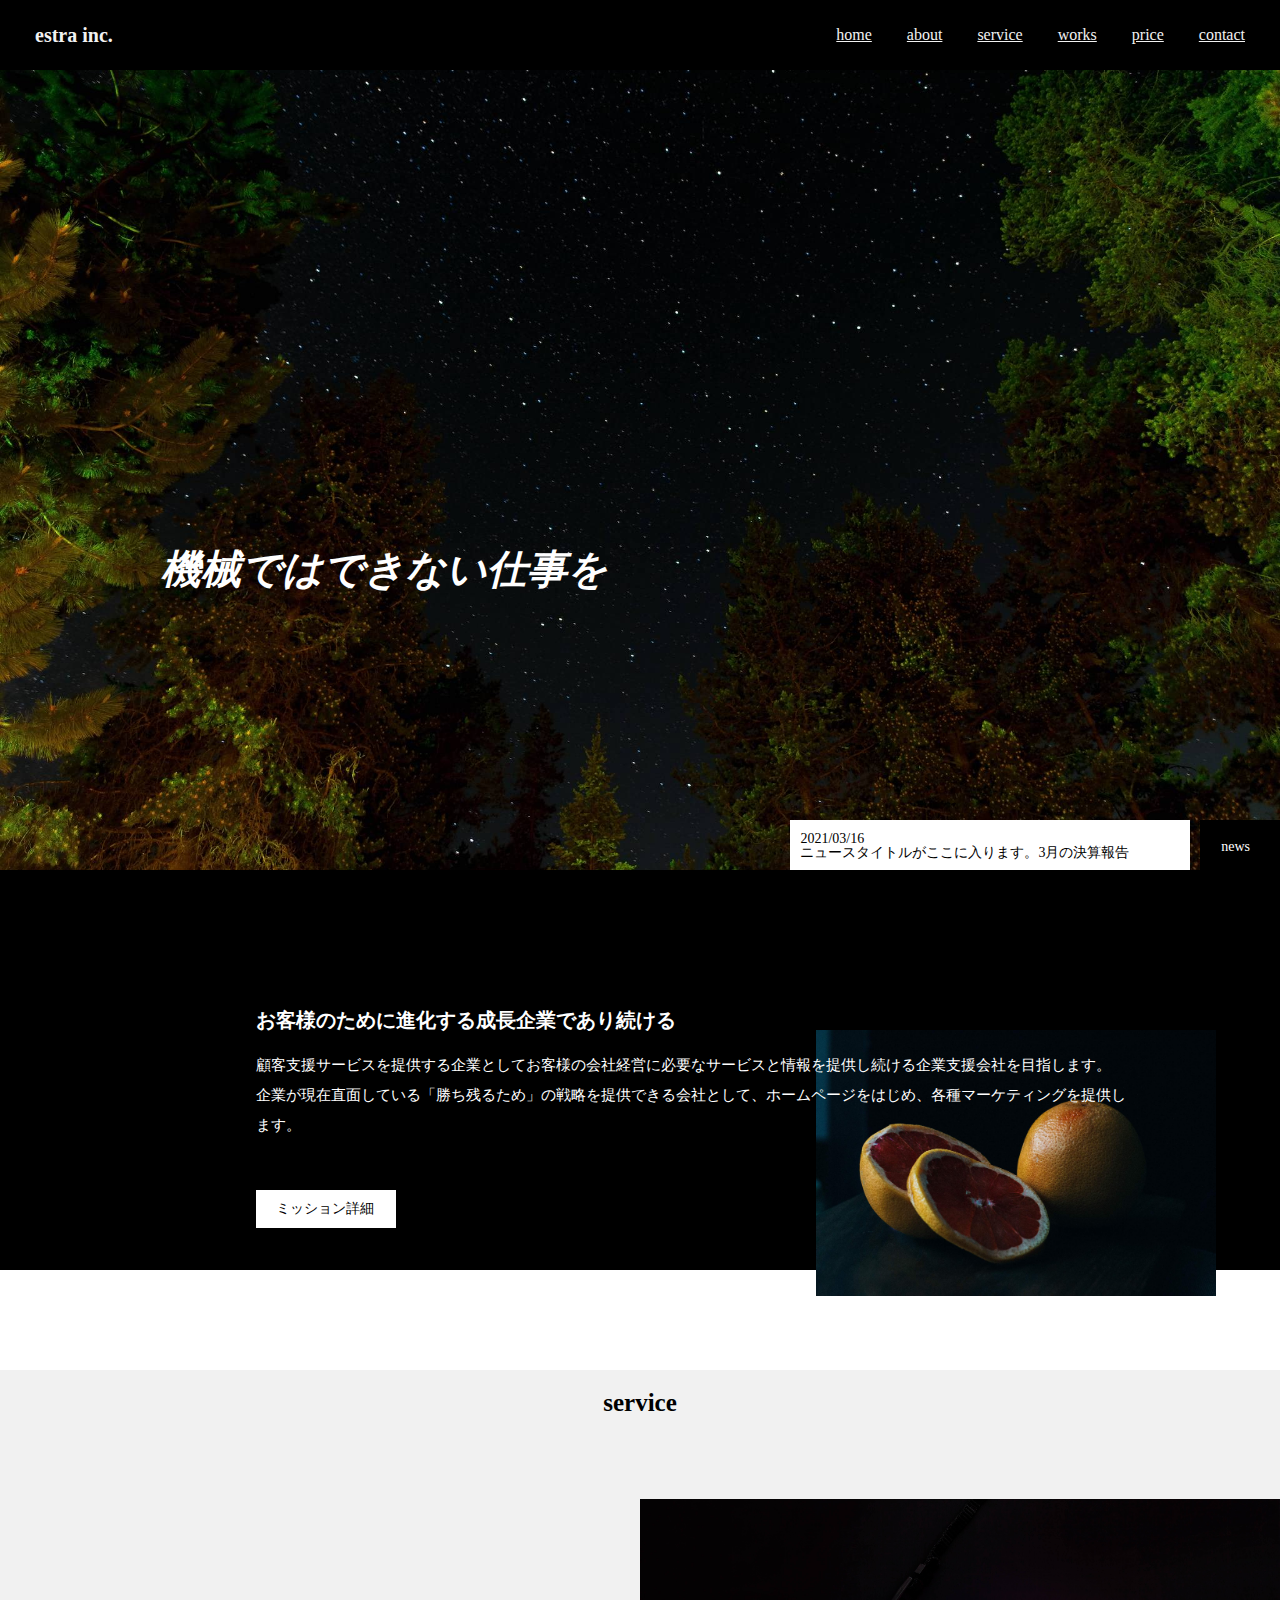
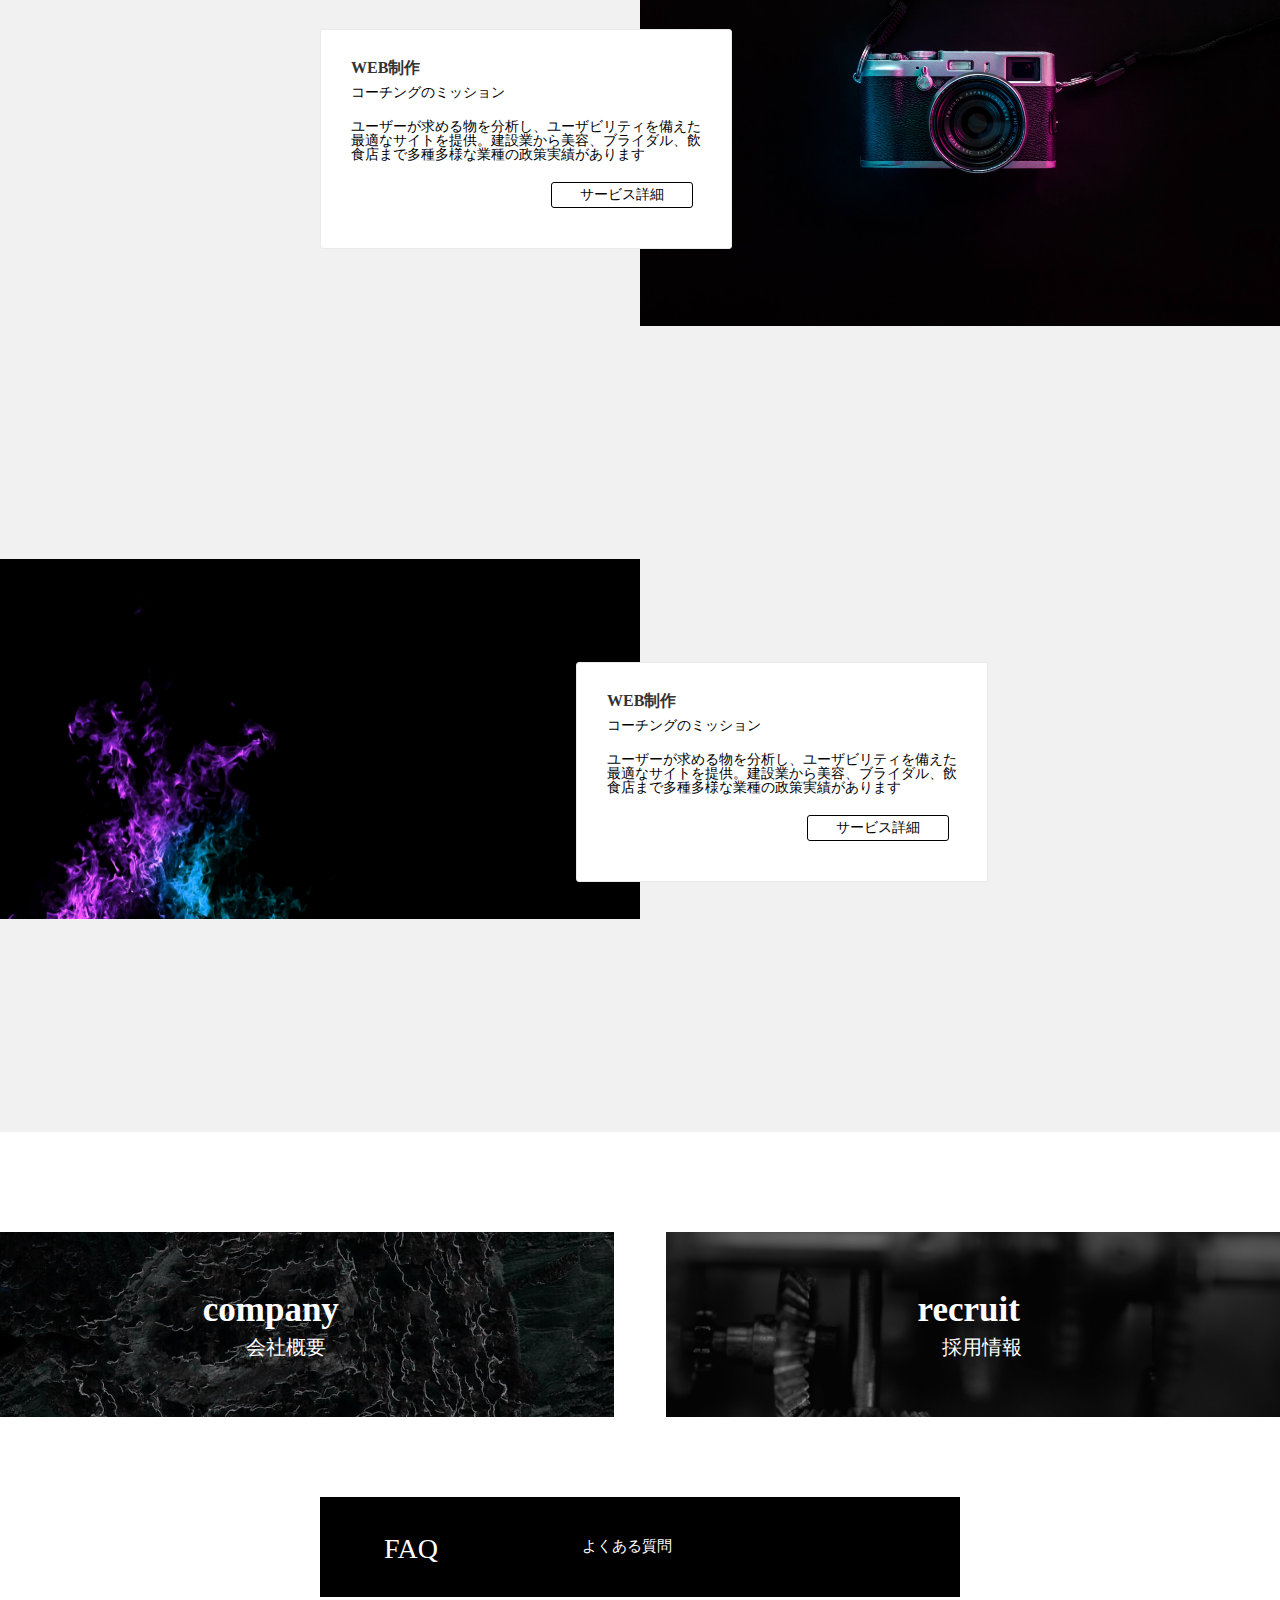
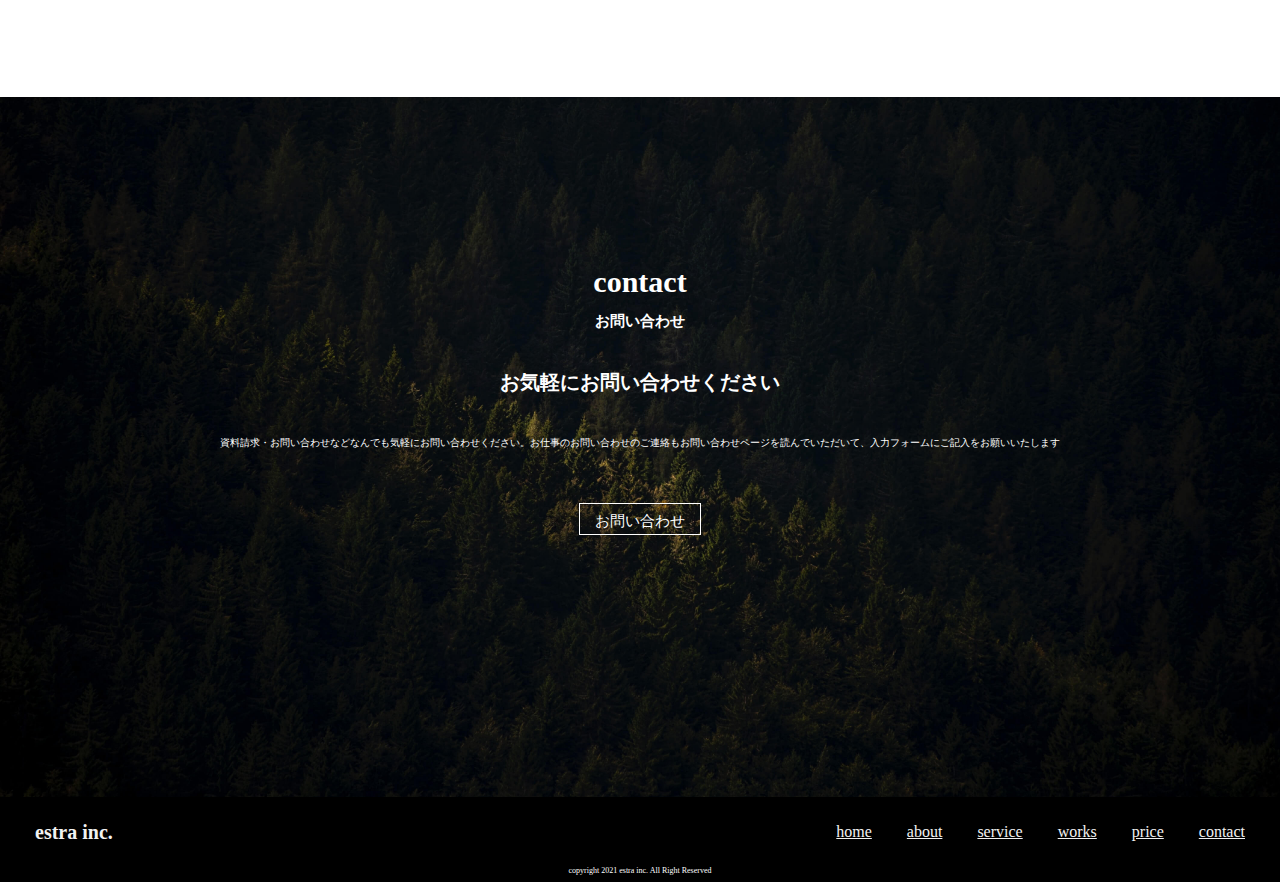
==== 演習課題ハンバーガー.html @ 198ad4c8 "演習課題ハンバーガー" ====
<!DOCTYPE html>
<html lang="ja">

<head>
  <meta charset="UTF-8" />
  <meta name="viewport" content="width=device-width, initial-scale=1.0" />
  <title>COACHTECH_ensyu</title>
  <link rel="stylesheet" href="css/style.css" />
</head>

<body>
  <header class="header">
    <div class="header-wrap">
      <h1 class="header-logo">estra inc.</h1>
      <nav class="header-nav">
        <ul>
          <li><a href="#">home</a></li>
          <li><a href="#">about</a></li>
          <li><a href="#">service</a></li>
          <li><a href="#">works</a></li>
          <li><a href="#">price</a></li>
          <li><a href="#">contact</a></li>
        </ul>
      </nav>
    </div>
    <div id="hamburger">
      <span></span>
      <span></span>
      <span></span>
    </div>
  </header>
  <main>
    <div id="eyecatch">
      <div class=copy>
        <p>機械ではできない仕事を</p>
      </div>
   
      <div class="f-box1"> 
        <div class="f-news1">
          <p>2021/03/16<br>
       ニュースタイトルがここに入ります。3月の決算報告</P>
        </div>
      </div>
      <div class="f-box2">
        <div class="f-news2">
         <P>news</P>
         </div>
      </div>  
   </div>

    <div id="about">
     <div class="about wrap">
      <div class="about-right">
        <img src="img/mission-img.jpg" alt="" width="100" height=auto></div>
      <div class="section-title">
        <h1>お客様のために進化する成長企業であり続ける</h1>
       <p>顧客支援サービスを提供する企業としてお客様の会社経営に必要なサービスと情報を提供し続ける企業支援会社を目指します。</p>
       <p>企業が現在直面している「勝ち残るため」の戦略を提供できる会社として、ホームページをはじめ、各種マーケティングを提供します。</p>
       <div class="mission"><P>ミッション詳細</P>
       </div>
       </div>
     </div>
  </div>
  <div id="service">
    <div class="section-title2">
      <h1>service</h1>
    </div>
    <div>
      <div class="service-right">
        <img src="img/service2.jpg" alt="" width="100" height="auto">
      </div>
    <div class="card1">
    <h2 class="title">WEB制作</h2>
    <p class="text1"> コーチングのミッション</p>
    <p class="text2"> ユーザーが求める物を分析し、ユーザビリティを備えた最適なサイトを提供。建設業から美容、ブライダル、飲食店まで多種多様な業種の政策実績があります</p>
    <a class="link" href="http://estra.jp">サービス詳細</a>
    </div>
    <div class="service-left">
      <img src="img/service1.jpg" alt="" width="100
        " height="auto">
    </div>
    <div class="card2">
    <h2 class="title2">WEB制作</h2>
    <p class="text3"> コーチングのミッション</p>
    <p class="text4"> ユーザーが求める物を分析し、ユーザビリティを備えた最適なサイトを提供。建設業から美容、ブライダル、飲食店まで多種多様な業種の政策実績があります</p>
    <a class="link" href="http://estra.jp">サービス詳細</a>
  </div> 
</div>

<div id="company" class="company-area">
 <div class="company-recruit">
  <div class= "company1">
    <h2>company</h2>
    <p>会社概要</p>
 </div>

 <div class="recruit2">
    <h2>recruit</h2>
    <p>採用情報</p>
 </div>
</div>
</div>


</div>

<div id="FAQ">
  <div class="FAQ1">
    <p>FAQ</p>  
    </div>
  <div class="FAQ2">
    <p>よくある質問</p>
  </div>
</div>

<div id="contact">
  <div class=phrase>
    
    <h3>contact</h3>
     <h2>お問い合わせ</h2>
      <h1>お気軽にお問い合わせください</h1>
     <p>資料請求・お問い合わせなどなんでも気軽にお問い合わせください。お仕事のお問い合わせのご連絡もお問い合わせページを読んでいただいて、入力フォームにご記入をお願いいたします</p>
    <div class="border-toiawase">
      <p>お問い合わせ</p></div>

  </div>
</div>

</main>
  <header class="footer">
    <div class="footer-wrap">
      <h1 class="footer-logo">estra inc.</h1>
      <nav class="footer-nav">
        <ul>
          <li><a href="#">home</a></li>
          <li><a href="#">about</a></li>
          <li><a href="#">service</a></li>
          <li><a href="#">works</a></li>
          <li><a href="#">price</a></li>
          <li><a href="#">contact</a></li>
        </ul>
        </nav>
        </div>
        <div class="copyright">
        <p>copyright 2021 estra inc. All Right Reserved</p>
        </div>
      
      
    </div>
    </footer>
</body>

</html>
---- css/style.css ----
@charset "utf-8";

/* リセットcss */
html, body, div, span, object, iframe,
h1, h2, h3, h4, h5, h6, p, blockquote, pre,
abbr, address, cite, code,
del, dfn, em, img, ins, kbd, q, samp,
small, strong, sub, sup, var,
b, i,
dl, dt, dd, ol, ul, li,
fieldset, form, label, legend,
table, caption, tbody, tfoot, thead, tr, th, td,
article, aside, canvas, details, figcaption, figure,
footer, header, hgroup, menu, nav, section, summary,
time, mark, audio, video {
    margin:0;
    padding:0;
    border:0;
    outline:0;
    font-size:100%;
    vertical-align:baseline;
    background:transparent;
}

body {
    line-height:1;
}

article,aside,details,figcaption,figure,
footer,header,hgroup,menu,nav,section {
    display:block;
}

nav ul {
    list-style:none;
}

blockquote, q {
    quotes:none;
}

blockquote:before, blockquote:after,
q:before, q:after {
    content:'';
    content:none;
}

a {
    margin:0;
    padding:0;
    font-size:100%;
    vertical-align:baseline;
    background:transparent;
}

/* change colours to suit your needs */
ins {
    background-color:#ff9;
    color:#000;
    text-decoration:none;
}

/* change colours to suit your needs */
mark {
    background-color:#ff9;
    color:#000;
    font-style:italic;
    font-weight:bold;
}

del {
    text-decoration: line-through;
}

abbr[title], dfn[title] {
    border-bottom:1px dotted;
    cursor:help;
}

table {
    border-collapse:collapse;
    border-spacing:0;
}

/* change border colour to suit your needs */
hr {
    display:block;
    height:1px;
    border:0;  
    border-top:1px solid #cccccc;
    margin:1em 0;
    padding:0;
}

input, select {
    vertical-align:middle;
}

/* その他のスタイルは以下に記述していきます */
.header {
  height: 70px;
  background: #000;
}

.header-wrap {
  display: flex;
  justify-content: space-between;
  align-items: center;
}

.header-logo {
  font-size: 20px;
  font-weight: bold;
  margin-left: 35px;
  color: #f2f2f2;
  line-height: 70px;
}

.header-nav ul{
  display: flex;
}

.header-nav li {
  margin-right: 35px;
  font-size: 16px;
}

.header-nav a {
  color: #f2f2f2;
}
#eyecatch {
  height: 800px;
  background: url(../img/eyecatch.jpg) no-repeat;
  background-size: cover;
  background-position: center;
  position: relative;
}

.copy p{
  position: absolute;
  top: 500px;
  left: 30%;
  transform: translate(-50%, -50%);
  font-size: 40px;
  font-style: italic;
  font-family: Times New Roman, "ＭＳ Ｐゴシック";
  font-weight: bold;
  color: #FFFF;
  line-height: 1; 
}
/*ニュース全体の設定*/

.f-box1{
	position: absolute;
  background-color: #fff;
  width: 400px;height: 50px;
  right: 7%;
  bottom: 0%;
}

.f-news1 p{
  position: absolute;
  top: 12px;
  left: 10px;
  font-size: 14px;
  color: #000;
}

.f-box2{
	position: absolute;
  background-color: #000;
  width: 80px;height: 50px;
  right: 0;
  bottom: 0;
}
.f-news2 p{
  position: absolute;
  top: 20px;
  right: 30px;
  font-size: 14px;
  color: #FFF;
 
}
/*section1*/
#about {
  width:100%; height: 400px;
  margin:0%;
  background-color: #000;
  background-size:cover;
  position:relative;
}
.about-right {
  position: absolute;
  right: 5%;
  top: 40%; 
}
.about-right img{
  width: 400px;height: auto;
  top: 20px;
}
.section-title{
  position: absolute;
  width: 68%;
  left: 20%;
  top: 30%;
}
.section-title h1 {
  line-height: 3em; 
  font-size: 20px;
  text-align: left;
  color: #fff;
 }
 
 .section-title p {
  font-size: 15px;
  line-height: 2em;
  text-align: left;
  color:#FFF
 }
.mission p{
  margin-top: 50px;
  margin-left: 0;
  margin-bottom: 70px;
  width: 100px;
  font-size: 14px;
  padding-top: 5px;
  padding-left: 20px;
  padding-right:20px ;
  padding-bottom: 5px;
  background-color: #FFF;
  color: #000;
}

.about-left ol{
  list-style-position: inside;
}
#service {/*service*/
  background: rgb(241, 241, 241);
  margin-top: 100px;
}

.section-title2 h1 {
  font-size: 25px;
  font-weight: bold;
  text-align: center;
  padding: 20px 0;
  
}
.service-right img{
  width: 50%;
  position: relative;
  margin-top: 5%;
  margin-left: 50%;
}
.card1{
  position: relative;
  top: -300px;
  left: 25%;
  width: 350px;
  padding: 30px 30px 30px; /* 上30px 左右30px 下30px */
  color: #333;
  border: 1px solid #e9eaea; /* ボックスの周囲に線を引きます */
  border-radius: 3px;
  transition: 0.3s;
  background-color: #FFF;
}

.title,
.text1,
.text2
{
  margin: 0;
}

.text1 {
  padding: 10px 0;
  font-size: 14px;
  color: #000;
}
.text2{
  padding: 10px 0;
  font-size: 14px;
  color: #000;
}
.link {
  width: 100px;
  display: block; /* aタグはinline要素なのでblock要素にしてwidthを持たせます */
  text-align: center;
  margin: 10px 0;
  margin-left: 200px;
  font-size: 14px;
  color: #000;
  border: 1px soloid #000;
} 

.service-left img{
  width: 50%;
  position: relative;
  top: 10px;
}
.card2{
  position: relative;
  top: -250px;
  right:-45%;
  width: 350px;
  padding: 30px 30px 30px; /* 上30px 左右30px 下30px */
  color: #333;
  border: 1px solid #e9eaea; /* ボックスの周囲に線を引きます */
  border-radius: 3px;
  transition: 0.3s;
  background-color: #FFF;
}

.title2,
.text3,
.text4
{
  margin: 0;
}

.text3 {
  padding: 10px 0;
  font-size: 14px;
  color: #000;
}
.text4{
  padding: 10px 0;
  font-size: 14px;
  color: #000;
}
.link {
  padding: 5px 20px; /* 上下に5px、左右に20px */
  font-size: 14px;
  color: #000;
  text-decoration: none; /* テキストのスタイルを消す */
  border: 1px #000 solid; /* 境界線を引く */
  border-radius: 3px; /* 要素の角を丸くする */
  transition: 0.4s ease; /* スタイルが変化する時間 */
}

.link:hover {
  color: #fff;
  background: #d7ba7b;
}
/*compayy*/

.company-area{
  background-color: #fff;
 
  
}
.company-recruit{
 display: flex;
 justify-content:space-between ;
 margin-bottom: 80px;
}
.company1{
  background-image:url("../img/company.jpeg");
  background-size: cover;
  width: 48%;
  height: 100%;
  margin-top: 100px;
  
}
.company1 h2{
 
 left: 0;
 right: 0;
 margin: auto;
 padding-left: 33%;
 padding-top: 60px;
 padding-bottom: 10px;
 font-size: 35px;
 font-weight: bold;
 color: #fff;
}
.company1 p{

left: 0;
right: 0;
margin: auto;
padding-left: 40%;
padding-bottom: 60px;
font-size: 20px;
color: #fff;
}

.recruit2{
  margin-top: 100px;
  width: 48%;
  height: 100%;
  background-image: url("../img/recruit.jpg");
  background-size: cover;
}


.recruit2 h2{
 
 top: 25px;
 left: 0;
 right: 0;
 margin: auto;
 padding-left:41%;
 padding-top: 60px;
 padding-bottom: 10px;
 font-size: 35px;
 font-weight: bold;
 color: #fff;
}
.recruit2 p{
  
  top: 10px;
  left: 0;
  right: 0;
  margin: auto;
  padding-left: 45%;
  padding-bottom: 60px;
  font-size: 20px;
  color: #fff;
}
#FAQ{
  
  background-color: black;
  background-position: center;
  width: 50%;height: 100px;
  object-fit: cover;
  position: relative;
  left: 0%;
  right: 0%;
  margin: auto;
  top: 10%;
}
.FAQ1 p{
  position: absolute;
  left: 10%;
  top: 38px;
  font-size: 28px;
  color: #FFF;
}
.FAQ2 p{
  position: absolute;
  top: 42px;
  right: 45%;
  font-size: 15px;
  color: #fff;
}
#contact
 {
  margin-top: 100px;
  height: 600px;width:100%;
  padding-top: 100px;
  object-fit: cover;
  background: url(../img/contact-bg.jpg) no-repeat;
  background-size: cover;
  background-position: center;
  position: relative;
}

.phrase  h3{
  position: absolute;
  top: 10%;
  left: 0;
  right: 0;
  margin: auto;
  padding-top: 100px;
  padding-bottom: 20px;
  text-align:center ;
  color: #FFF;
  font-size: 30px;
}
.phrase h2{
  position: absolute;
  top: 31%;
  left: 0;
  right: 0;
  margin: auto;
  padding: top 30px; 
  text-align: center;
  color: #FFF;
  font-size: 15px;
}
.phrase h1{
  position: absolute;
  top: 35%;
  left: 0;
  right: 0%;
  margin: auto;
  padding-top: 30px;
  text-align: center;
  color: #FFF;
  font-size: 20px;
}
.phrase p{
 position: absolute;
  top: 43%;
  left: 0;
  right: 0;
  margin: auto;
  padding-top: 40px;
  text-align: center;
  color:#FFF;
  font-size: 10px;
}

.border-toiawase p{
  border-style: solid;
  border-width: thin;
  width: 120px;
  height: 20px;
  position: absolute;
  top: 58%;
  left: 0;
  right: 0;
  margin: auto;
  padding-top: 10px;
  font-size: 15px; 
  color: #fff
  


}
.footer {
  height: 70px;
  background: #000;
}

.footer-wrap {
  display: flex;
  justify-content: space-between;
  align-items: center;
}

.footer-logo {
  font-size: 20px;
  font-weight: bold;
  margin-left: 35px;
  color: #f2f2f2;
  line-height: 70px;
}

.footer-nav ul{
  display: flex;
}

.footer-nav li {
  margin-right: 35px;
  font-size: 16px;
}

.footer-nav a {
  color: #f2f2f2;
}

.copyright{
  height: 15px;
  background: black;
  text-align: center;
}
.copyright p{
  color: #FFF;
  font-size: 8px;
  text-align: center;
}
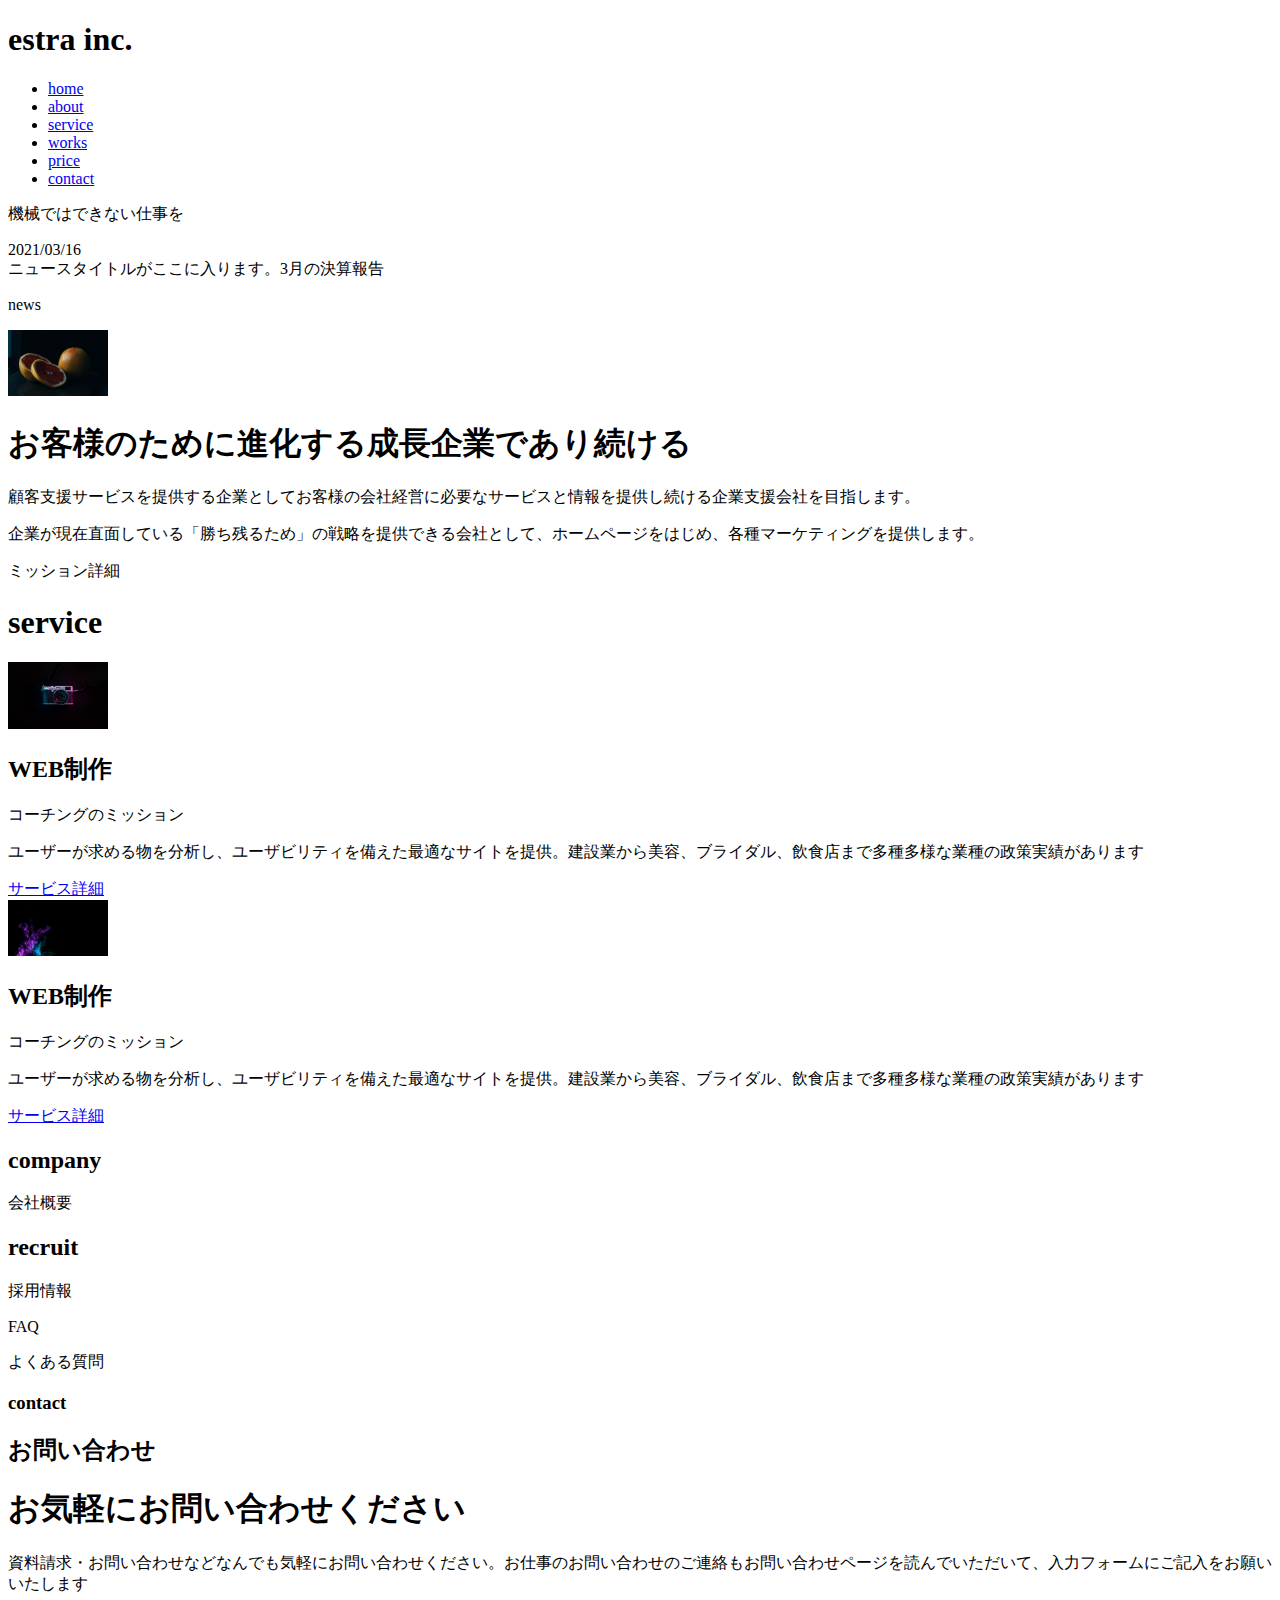
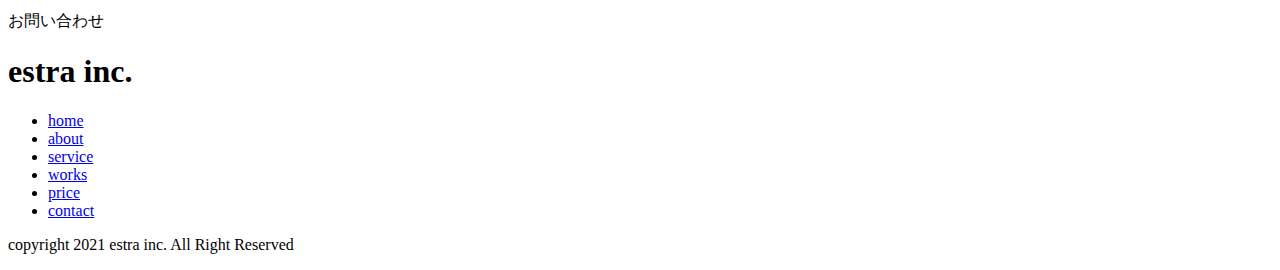
==== commit 21c23e6d: "演習課題ハンバーガー3" ====
--- a/演習課題ハンバーガー.html
+++ b/演習課題ハンバーガー.html
@@ -3,9 +3,9 @@
 
 <head>
   <meta charset="UTF-8" />
-  <meta name="viewport" content="width=device-width, initial-scale=1.0" />
+  <meta name="viewport" content="width=device-width, initial-scale=1.0, maximum-scale=1.0, minimum-scale=1.0" />
   <title>COACHTECH_ensyu</title>
-  <link rel="stylesheet" href="css/style.css" />
+  <link rel="stylesheet" href="演習課題ハンバーガー.css" />
 </head>
 
 <body>
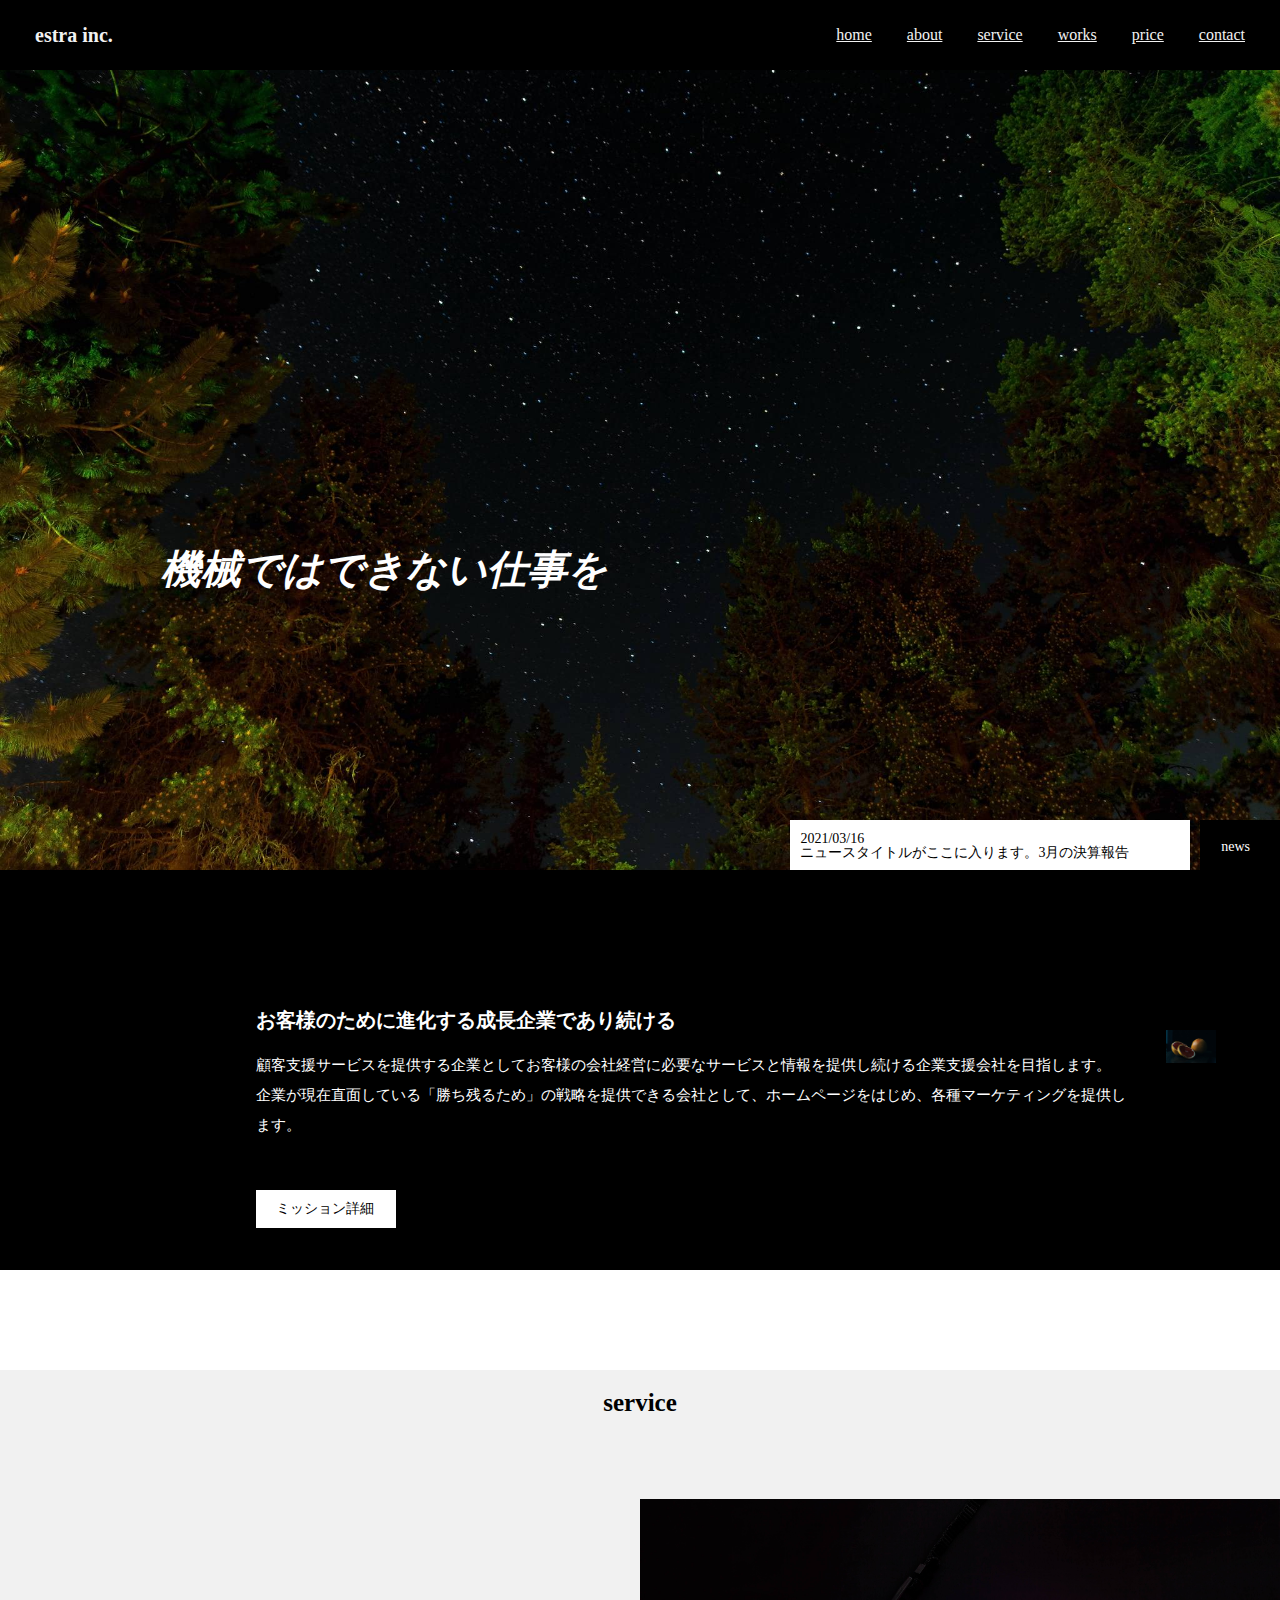
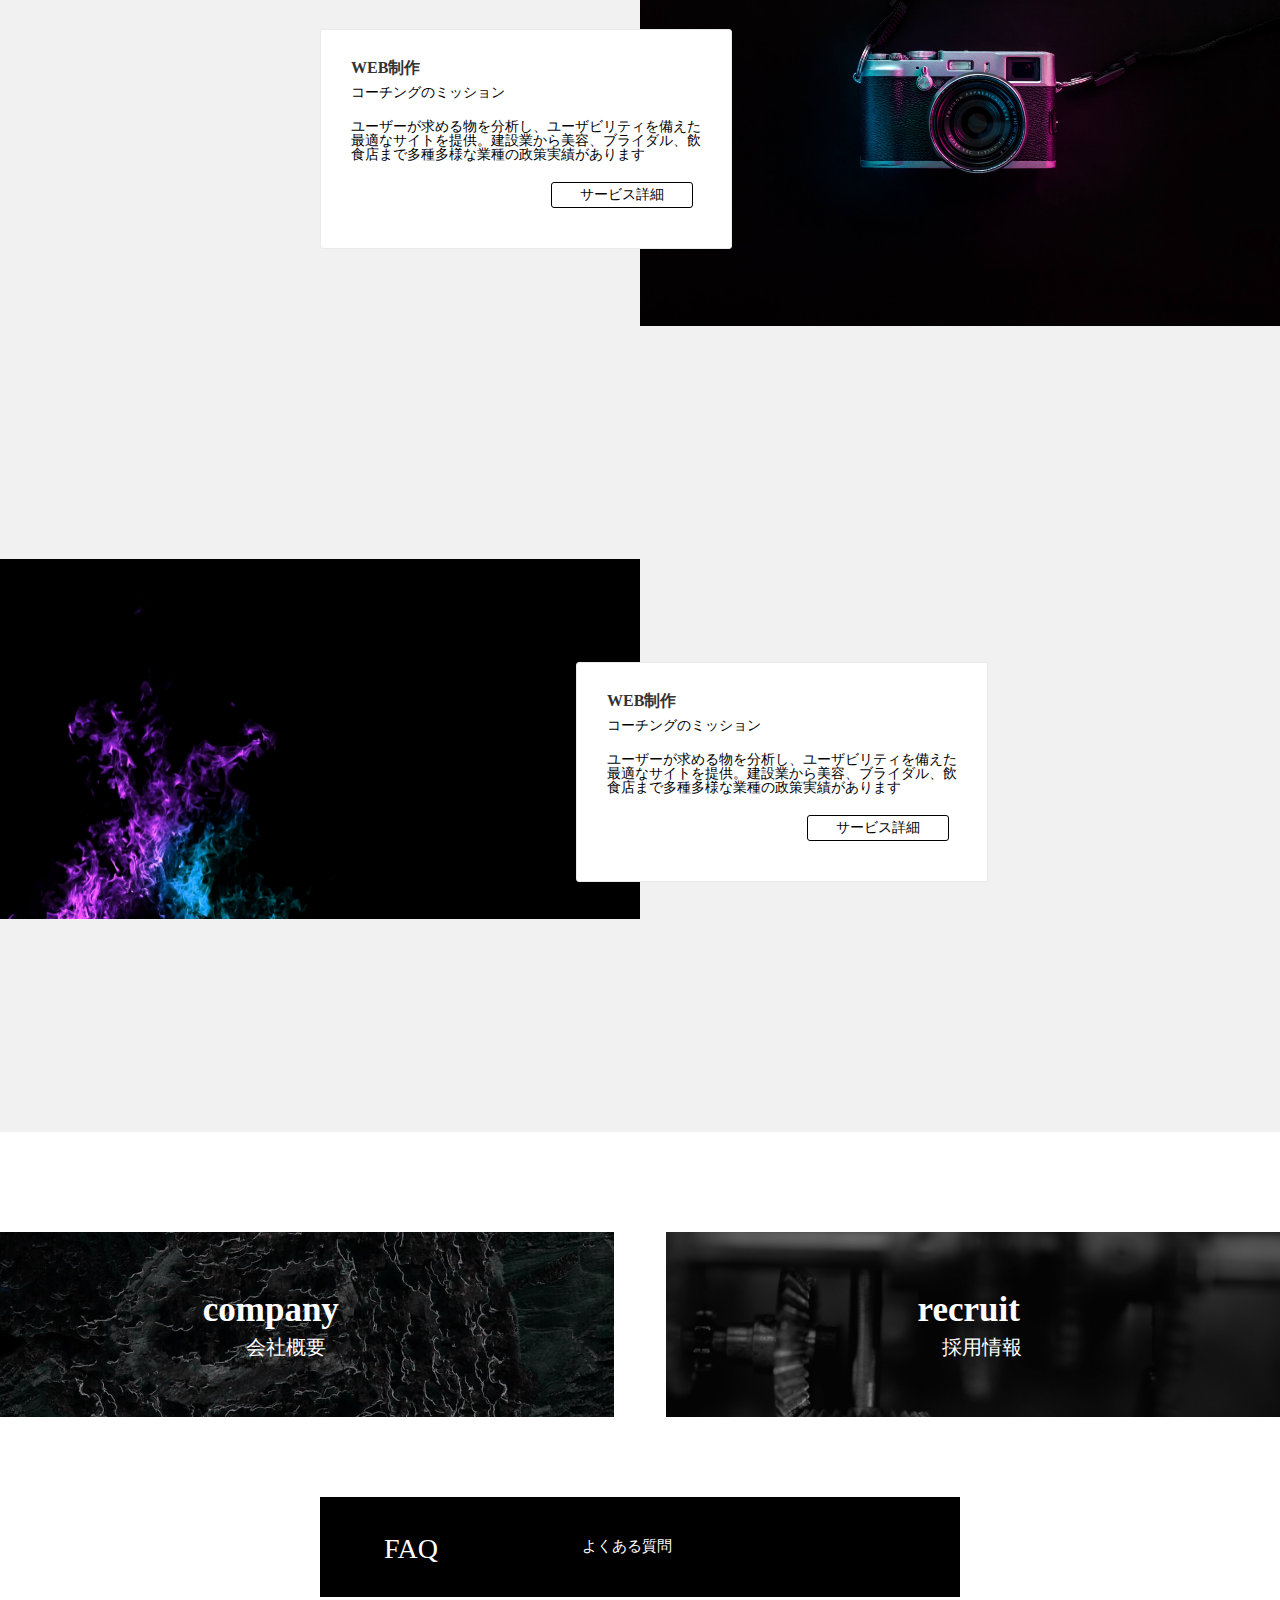
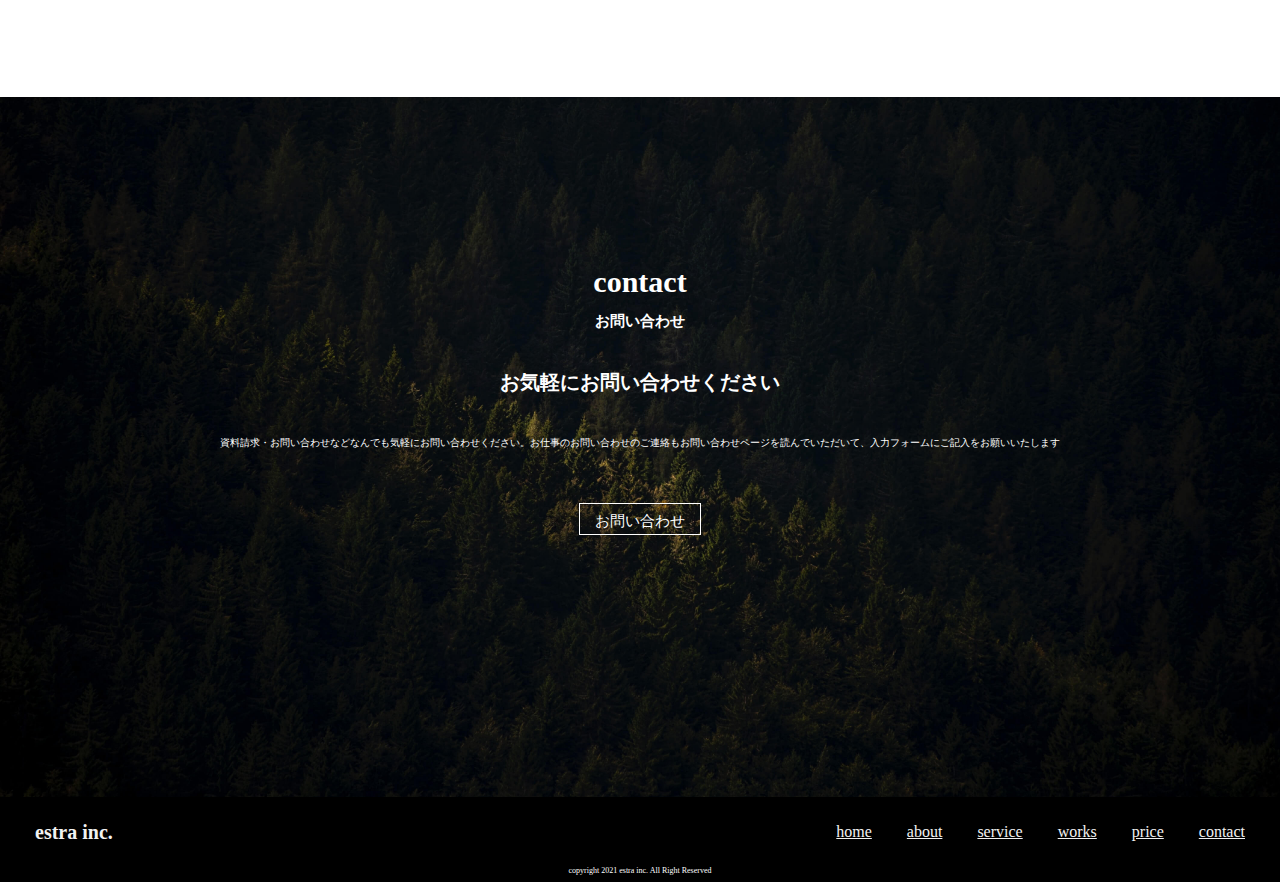
==== commit f73f72ec: "about と　recruit" ====
--- a/演習課題ハンバーガー.html
+++ b/演習課題ハンバーガー.html
@@ -3,7 +3,7 @@
 
 <head>
   <meta charset="UTF-8" />
-  <meta name="viewport" content="width=device-width, initial-scale=1.0, maximum-scale=1.0, minimum-scale=1.0" />
+  <meta name="viewport" content="width=device-width, initial-scale=1.0" />
   <title>COACHTECH_ensyu</title>
   <link rel="stylesheet" href="演習課題ハンバーガー.css" />
 </head>
--- a/演習課題ハンバーガー.css
+++ b/演習課題ハンバーガー.css
@@ -0,0 +1,719 @@
+@charset "utf-8";
+
+/* リセットcss */
+html,
+body,
+div,
+span,
+object,
+iframe,
+h1,
+h2,
+h3,
+h4,
+h5,
+h6,
+p,
+blockquote,
+pre,
+abbr,
+address,
+cite,
+code,
+del,
+dfn,
+em,
+img,
+ins,
+kbd,
+q,
+samp,
+small,
+strong,
+sub,
+sup,
+var,
+b,
+i,
+dl,
+dt,
+dd,
+ol,
+ul,
+li,
+fieldset,
+form,
+label,
+legend,
+table,
+caption,
+tbody,
+tfoot,
+thead,
+tr,
+th,
+td,
+article,
+aside,
+canvas,
+details,
+figcaption,
+figure,
+footer,
+header,
+hgroup,
+menu,
+nav,
+section,
+summary,
+time,
+mark,
+audio,
+video {
+  margin: 0;
+  padding: 0;
+  border: 0;
+  outline: 0;
+  font-size: 100%;
+  vertical-align: baseline;
+  background: transparent;
+}
+
+body {
+  line-height: 1;
+}
+
+article,
+aside,
+details,
+figcaption,
+figure,
+footer,
+header,
+hgroup,
+menu,
+nav,
+section {
+  display: block;
+}
+
+nav ul {
+  list-style: none;
+}
+
+blockquote,
+q {
+  quotes: none;
+}
+
+blockquote:before,
+blockquote:after,
+q:before,
+q:after {
+  content: "";
+  content: none;
+}
+
+a {
+  margin: 0;
+  padding: 0;
+  font-size: 100%;
+  vertical-align: baseline;
+  background: transparent;
+}
+
+/* change colours to suit your needs */
+ins {
+  background-color: #ff9;
+  color: #000;
+  text-decoration: none;
+}
+
+/* change colours to suit your needs */
+mark {
+  background-color: #ff9;
+  color: #000;
+  font-style: italic;
+  font-weight: bold;
+}
+
+del {
+  text-decoration: line-through;
+}
+
+abbr[title],
+dfn[title] {
+  border-bottom: 1px dotted;
+  cursor: help;
+}
+
+table {
+  border-collapse: collapse;
+  border-spacing: 0;
+}
+
+/* change border colour to suit your needs */
+hr {
+  display: block;
+  height: 1px;
+  border: 0;
+  border-top: 1px solid #cccccc;
+  margin: 1em 0;
+  padding: 0;
+}
+
+input,
+select {
+  vertical-align: middle;
+}
+
+/* その他のスタイルは以下に記述していきます */
+.header {
+  height: 70px;
+  background: #000;
+}
+
+.header-wrap {
+  display: flex;
+  justify-content: space-between;
+  align-items: center;
+}
+
+.header-logo {
+  font-size: 20px;
+  font-weight: bold;
+  margin-left: 35px;
+  color: #f2f2f2;
+  line-height: 70px;
+}
+
+.header-nav ul {
+  display: flex;
+}
+
+.header-nav li {
+  margin-right: 35px;
+  font-size: 16px;
+}
+
+.header-nav a {
+  color: #f2f2f2;
+}
+#eyecatch {
+  height: 800px;
+  background: url(../img/eyecatch.jpg) no-repeat;
+  background-size: cover;
+  background-position: center;
+  position: relative;
+}
+
+.copy p {
+  position: absolute;
+  top: 500px;
+  left: 30%;
+  transform: translate(-50%, -50%);
+  font-size: 40px;
+  font-style: italic;
+  font-family: Times New Roman, "ＭＳ Ｐゴシック";
+  font-weight: bold;
+  color: #ffff;
+  line-height: 1;
+}
+/*ニュース全体の設定*/
+
+.f-box1 {
+  position: absolute;
+  background-color: #fff;
+  width: 400px;
+  height: 50px;
+  right: 7%;
+  bottom: 0%;
+}
+
+.f-news1 p {
+  position: absolute;
+  top: 12px;
+  left: 10px;
+  font-size: 14px;
+  color: #000;
+}
+
+.f-box2 {
+  position: absolute;
+  background-color: #000;
+  width: 80px;
+  height: 50px;
+  right: 0;
+  bottom: 0;
+}
+.f-news2 p {
+  position: absolute;
+  top: 20px;
+  right: 30px;
+  font-size: 14px;
+  color: #fff;
+}
+/*section1*/
+#about {
+  width: 100%;
+  height: 400px;
+  margin: 0%;
+  background-color: #000;
+  background-size: cover;
+  position: relative;
+}
+.about-right {
+  position: absolute;
+  right: 5%;
+  top: 40%;
+}
+.about-right img {
+  width: 50px;
+  height: auto;
+  top: 20px;
+}
+.section-title {
+  position: absolute;
+  width: 68%;
+  left: 20%;
+  top: 30%;
+}
+.section-title h1 {
+  line-height: 3em;
+  font-size: 20px;
+  text-align: left;
+  color: #fff;
+}
+
+.section-title p {
+  font-size: 15px;
+  line-height: 2em;
+  text-align: left;
+  color: #fff;
+}
+.mission p {
+  margin-top: 50px;
+  margin-left: 0;
+  margin-bottom: 70px;
+  width: 100px;
+  font-size: 14px;
+  padding-top: 5px;
+  padding-left: 20px;
+  padding-right: 20px;
+  padding-bottom: 5px;
+  background-color: #fff;
+  color: #000;
+}
+
+.about-left ol {
+  list-style-position: inside;
+}
+#service {
+  /*service*/
+  background: rgb(241, 241, 241);
+  margin-top: 100px;
+}
+
+.section-title2 h1 {
+  font-size: 25px;
+  font-weight: bold;
+  text-align: center;
+  padding: 20px 0;
+}
+.service-right img {
+  width: 50%;
+  position: relative;
+  margin-top: 5%;
+  margin-left: 50%;
+}
+.card1 {
+  position: relative;
+  top: -300px;
+  left: 25%;
+  width: 350px;
+  padding: 30px 30px 30px; /* 上30px 左右30px 下30px */
+  color: #333;
+  border: 1px solid #e9eaea; /* ボックスの周囲に線を引きます */
+  border-radius: 3px;
+  transition: 0.3s;
+  background-color: #fff;
+}
+
+.title,
+.text1,
+.text2 {
+  margin: 0;
+}
+
+.text1 {
+  padding: 10px 0;
+  font-size: 14px;
+  color: #000;
+}
+.text2 {
+  padding: 10px 0;
+  font-size: 14px;
+  color: #000;
+}
+.link {
+  width: 100px;
+  display: block; /* aタグはinline要素なのでblock要素にしてwidthを持たせます */
+  text-align: center;
+  margin: 10px 0;
+  margin-left: 200px;
+  font-size: 14px;
+  color: #000;
+  border: 1px soloid #000;
+}
+
+.service-left img {
+  width: 50%;
+  position: relative;
+  top: 10px;
+}
+.card2 {
+  position: relative;
+  top: -250px;
+  right: -45%;
+  width: 350px;
+  padding: 30px 30px 30px; /* 上30px 左右30px 下30px */
+  color: #333;
+  border: 1px solid #e9eaea; /* ボックスの周囲に線を引きます */
+  border-radius: 3px;
+  transition: 0.3s;
+  background-color: #fff;
+}
+
+.title2,
+.text3,
+.text4 {
+  margin: 0;
+}
+
+.text3 {
+  padding: 10px 0;
+  font-size: 14px;
+  color: #000;
+}
+.text4 {
+  padding: 10px 0;
+  font-size: 14px;
+  color: #000;
+}
+.link {
+  padding: 5px 20px; /* 上下に5px、左右に20px */
+  font-size: 14px;
+  color: #000;
+  text-decoration: none; /* テキストのスタイルを消す */
+  border: 1px #000 solid; /* 境界線を引く */
+  border-radius: 3px; /* 要素の角を丸くする */
+  transition: 0.4s ease; /* スタイルが変化する時間 */
+}
+
+.link:hover {
+  color: #fff;
+  background: #d7ba7b;
+}
+/*compayy*/
+
+.company-area {
+  background-color: #fff;
+}
+.company-recruit {
+  display: flex;
+  justify-content: space-between;
+  margin-bottom: 80px;
+}
+.company1 {
+  background-image: url("../img/company.jpeg");
+  background-size: cover;
+  width: 48%;
+  height: 100%;
+  margin-top: 100px;
+}
+.company1 h2 {
+  left: 0;
+  right: 0;
+  margin: auto;
+  padding-left: 33%;
+  padding-top: 60px;
+  padding-bottom: 10px;
+  font-size: 35px;
+  font-weight: bold;
+  color: #fff;
+}
+.company1 p {
+  left: 0;
+  right: 0;
+  margin: auto;
+  padding-left: 40%;
+  padding-bottom: 60px;
+  font-size: 20px;
+  color: #fff;
+}
+
+.recruit2 {
+  margin-top: 100px;
+  width: 48%;
+  height: 100%;
+  background-image: url("../img/recruit.jpg");
+  background-size: cover;
+}
+
+.recruit2 h2 {
+  top: 25px;
+  left: 0;
+  right: 0;
+  margin: auto;
+  padding-left: 41%;
+  padding-top: 60px;
+  padding-bottom: 10px;
+  font-size: 35px;
+  font-weight: bold;
+  color: #fff;
+}
+.recruit2 p {
+  top: 10px;
+  left: 0;
+  right: 0;
+  margin: auto;
+  padding-left: 45%;
+  padding-bottom: 60px;
+  font-size: 20px;
+  color: #fff;
+}
+#FAQ {
+  background-color: black;
+  background-position: center;
+  width: 50%;
+  height: 100px;
+  object-fit: cover;
+  position: relative;
+  left: 0%;
+  right: 0%;
+  margin: auto;
+  top: 10%;
+}
+.FAQ1 p {
+  position: absolute;
+  left: 10%;
+  top: 38px;
+  font-size: 28px;
+  color: #fff;
+}
+.FAQ2 p {
+  position: absolute;
+  top: 42px;
+  right: 45%;
+  font-size: 15px;
+  color: #fff;
+}
+#contact {
+  margin-top: 100px;
+  height: 600px;
+  width: 100%;
+  padding-top: 100px;
+  object-fit: cover;
+  background: url(../img/contact-bg.jpg) no-repeat;
+  background-size: cover;
+  background-position: center;
+  position: relative;
+}
+
+.phrase h3 {
+  position: absolute;
+  top: 10%;
+  left: 0;
+  right: 0;
+  margin: auto;
+  padding-top: 100px;
+  padding-bottom: 20px;
+  text-align: center;
+  color: #fff;
+  font-size: 30px;
+}
+.phrase h2 {
+  position: absolute;
+  top: 31%;
+  left: 0;
+  right: 0;
+  margin: auto;
+  padding: top 30px;
+  text-align: center;
+  color: #fff;
+  font-size: 15px;
+}
+.phrase h1 {
+  position: absolute;
+  top: 35%;
+  left: 0;
+  right: 0%;
+  margin: auto;
+  padding-top: 30px;
+  text-align: center;
+  color: #fff;
+  font-size: 20px;
+}
+.phrase p {
+  position: absolute;
+  top: 43%;
+  left: 0;
+  right: 0;
+  margin: auto;
+  padding-top: 40px;
+  text-align: center;
+  color: #fff;
+  font-size: 10px;
+}
+
+.border-toiawase p {
+  border-style: solid;
+  border-width: thin;
+  width: 120px;
+  height: 20px;
+  position: absolute;
+  top: 58%;
+  left: 0;
+  right: 0;
+  margin: auto;
+  padding-top: 10px;
+  font-size: 15px;
+  color: #fff;
+}
+.footer {
+  height: 70px;
+  background: #000;
+}
+
+.footer-wrap {
+  display: flex;
+  justify-content: space-between;
+  align-items: center;
+}
+
+.footer-logo {
+  font-size: 20px;
+  font-weight: bold;
+  margin-left: 35px;
+  color: #f2f2f2;
+  line-height: 70px;
+}
+
+.footer-nav ul {
+  display: flex;
+}
+
+.footer-nav li {
+  margin-right: 35px;
+  font-size: 16px;
+}
+
+.footer-nav a {
+  color: #f2f2f2;
+}
+
+.copyright {
+  height: 15px;
+  background: black;
+  text-align: center;
+}
+.copyright p {
+  color: #fff;
+  font-size: 8px;
+  text-align: center;
+}
+@media screen and (max-width: 768px) {
+  #hamburger {
+    width: 40px;
+    height: 40px;
+    position: absolute;
+    cursor: pointer;
+    z-index: 100;
+    top: 15px;
+    right: 20px;
+    transition: 0.4s;
+    width: 40px;
+  }
+
+  #hamburger span {
+    position: absolute;
+    left: 2px;
+    display: block;
+    width: 35px;
+    height: 2px;
+    background-color: #fff;
+    transition: 0.8s;
+  }
+
+  #hamburger span:nth-of-type(1) {
+    top: 10px; /* ハンバーガーメニューの1本目の棒 */
+  }
+
+  #hamburger span:nth-of-type(2) {
+    top: 20px; /* ハンバーガーメニューの2本目の棒 */
+  }
+
+  #hamburger span:nth-of-type(3) {
+    top: 30px; /* ハンバーガーメニューの3本目の棒 */
+  }
+
+  .header-nav {
+    display: none; /* デスクトップのナビを消す */
+  }
+
+  .f-box1 {
+    flex-wrap: wrap;
+  }
+  .f-box2{
+    flex-wrap: wrap;
+  }
+  .f-news1,
+  .f-news2 {
+    width: 80%;
+  }
+
+  .abou-wrap {
+    flex-wrap: wrap;
+  }
+
+  .about-right {
+    width: 80%;
+    margin: 0 auto;
+  }
+  #service{
+    flex-wrap: wrap;
+  }
+  .card1
+  .card2
+  {
+    display: block;
+  }
+  .service-right{
+    width:80%;
+    margin 0 auto;
+  }
+
+  .service-left{
+    width: 80%;
+    margin: 0 auto;  
+  }
+  .company-recruit{
+    flex-wrap: wrap;
+  }
+  .conmpany1
+  .recruit2{
+    width: 100%;
+    margin: 0% auto;
+  }
+  #FAQ{
+    flex-wrap: wrap;
+  }
+   .FAQ1{
+     width: 80%;
+     margin: 0 auto;
+   }
+   .FAQ2{
+     width:  80%;
+     margin: 0 auto;
+   }
+}
